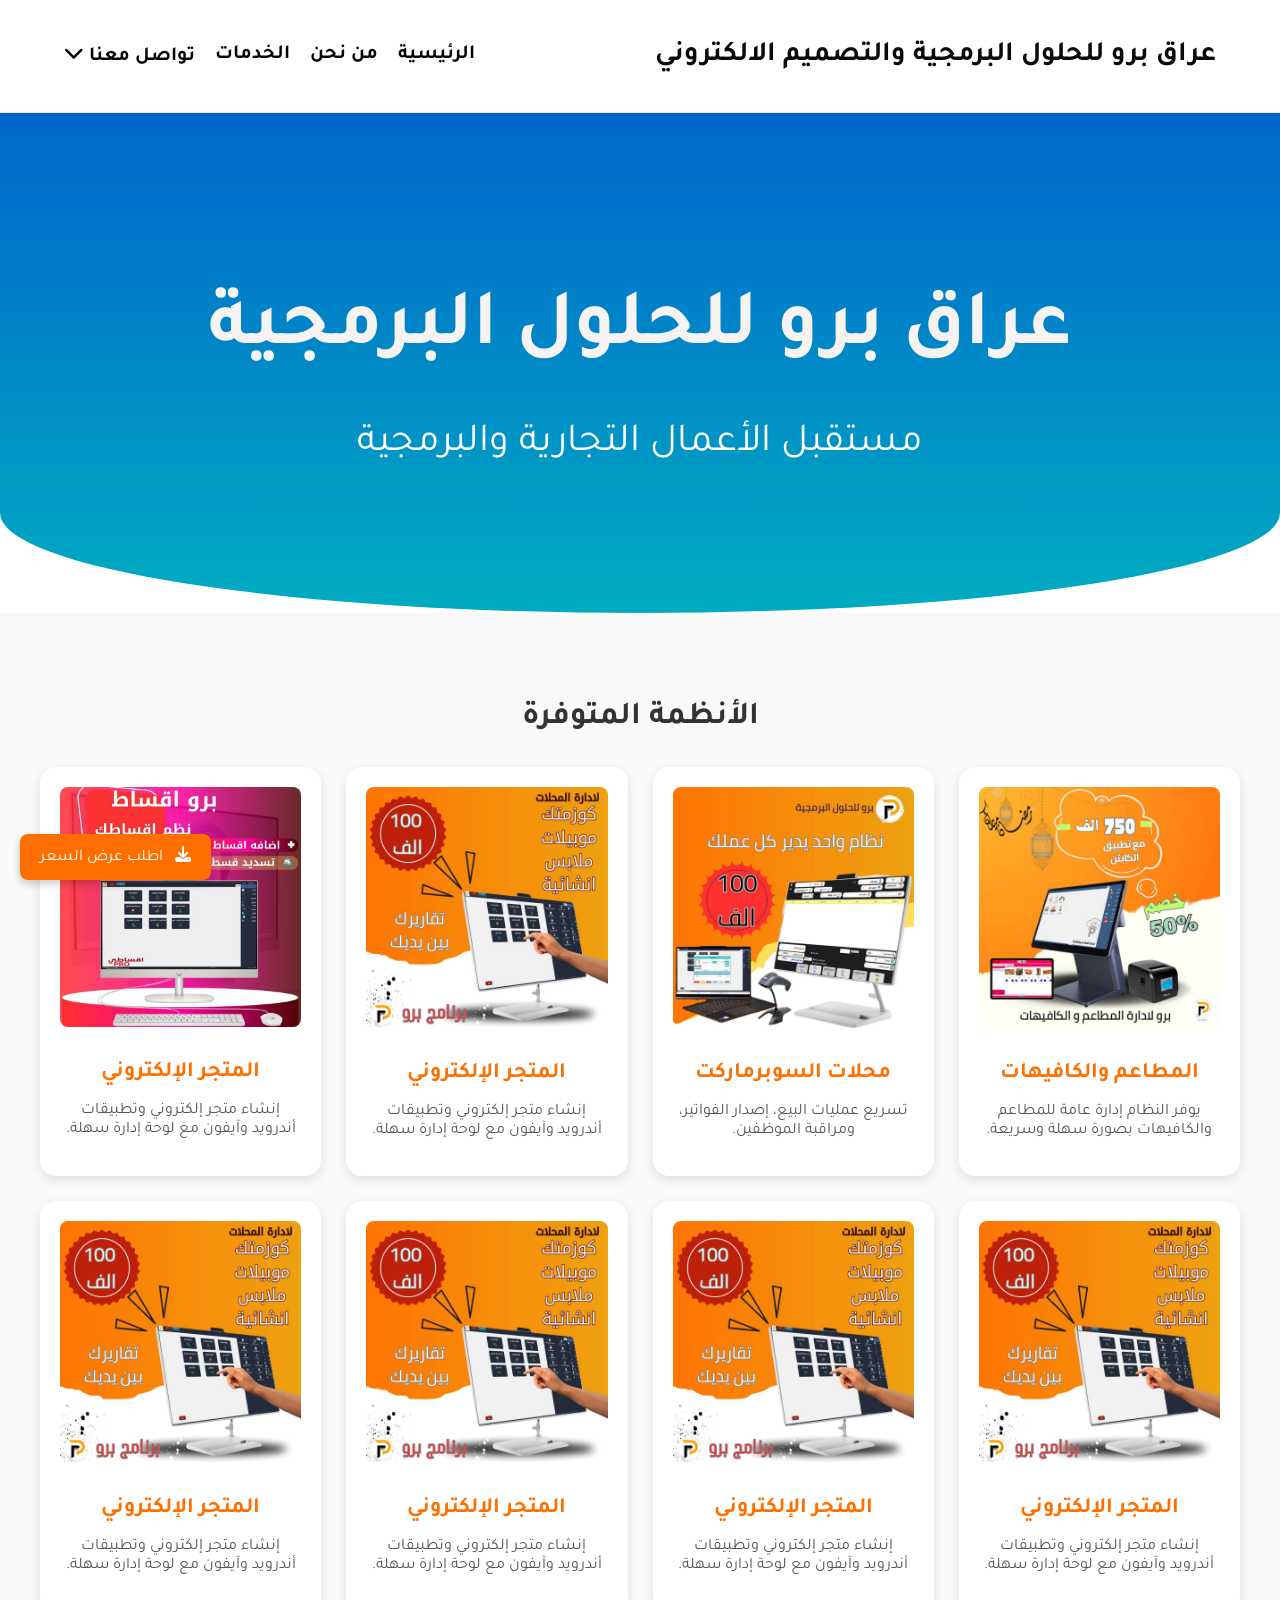
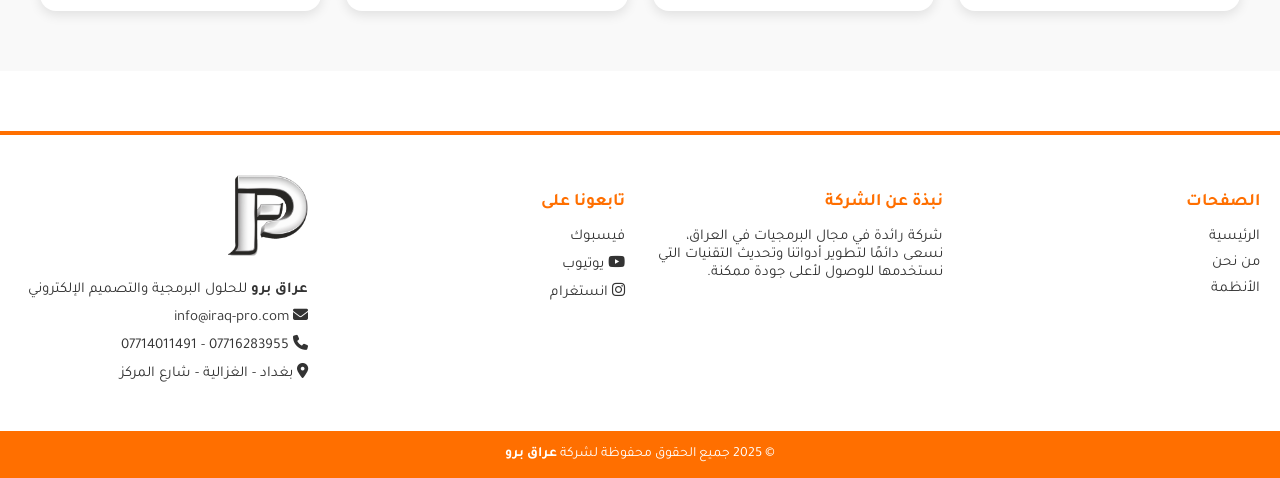
==== index.html @ eb2bd597 "Add files via upload" ====
<!DOCTYPE html>
<html lang="ar" dir="rtl">
<head>
    <meta charset="UTF-8" />
    <meta name="viewport" content="width=device-width, initial-scale=1.0" />
    <title>عراق برو | الحلول البرمجية والتصميم الإلكتروني</title>
    <link rel="stylesheet" href="style.css" />
    <link rel="preconnect" href="https://fonts.googleapis.com">
    <link href="https://fonts.googleapis.com/css2?family=Tajawal:wght@400;700&display=swap" rel="stylesheet">
    <link rel="stylesheet" href="https://cdnjs.cloudflare.com/ajax/libs/font-awesome/6.4.0/css/all.min.css">

</head>
<a href="files/IRAQ_PROO Setup.rar" class="floating-btn" download>
    <i class="fas fa-download" style="margin-left: 8px;"></i> اطلب عرض السعر
</a>


<body>
  <header>
    <div class="container">
        <h1 class="logo">عراق برو للحلول البرمجية والتصميم الالكتروني</h1>
       <nav>
  <ul>
    <li><a href="#">الرئيسية</a></li>
    <li><a href="#">من نحن</a></li>
    <li><a href="#products">الخدمات</a></li> <!-- هذا هو التعديل -->
<li class="dropdown">
  <a href="#" id="contactToggle">تواصل معنا <i class="fas fa-chevron-down"></i></a>
  <ul class="dropdown-menu" id="contactMenu">
    <li><a href="https://instagram.com" target="_blank"><i class="fab fa-instagram"></i> إنستغرام</a></li>
    <li><a href="https://www.facebook.com/people/%D8%B9%D8%B1%D8%A7%D9%82-%D8%A8%D8%B1%D9%88-Iraq-Pro/100093975866954/" target="_blank"><i class="fab fa-facebook"></i> فيسبوك</a></li>
    <li><a href="https://youtube.com" target="_blank"><i class="fab fa-youtube"></i> يوتيوب</a></li>
    <li><a href="https://t.me" target="_blank"><i class="fab fa-telegram"></i> تيليجرام</a></li>
    <li><a href="https://linkedin.com" target="_blank"><i class="fab fa-linkedin"></i> لينكدن</a></li>
    <li><a href="mailto:info@example.com"><i class="fas fa-envelope"></i> البريد الإلكتروني</a></li>
  </ul>
</li>


  </ul>
</nav>

    </div>
</header>

<section class="hero-curve">
    <div class="content">
        <h2>عراق برو للحلول البرمجية</h2>
        <p>مستقبل الأعمال التجارية والبرمجية</p>
    </div>
</section>
  <section class="products" id="products">
    <h2 class="section-title">الأنظمة المتوفرة</h2>
    <div class="product-grid">
    
    <!-- بطاقة المنتج الأول -->
    <div class="product-card">
      <img src="images/restaurant.jpg" alt="نظام المطاعم">
      <h3>المطاعم والكافيهات</h3>
      <p>يوفر النظام إدارة عامة للمطاعم والكافيهات بصورة سهلة وسريعة.</p>
    </div>

    <!-- بطاقة المنتج الثاني -->
    <div class="product-card">
      <img src="images/supermarket.jpg" alt="نظام السوبرماركت">
      <h3>محلات السوبرماركت</h3>
      <p>تسريع عمليات البيع، إصدار الفواتير، ومراقبة الموظفين.</p>
    </div>

    <!-- بطاقة المنتج الثالث -->
    <div class="product-card">
      <img src="images/store.jpg" alt="المتجر الإلكتروني">
      <h3>المتجر الإلكتروني</h3>
      <p>إنشاء متجر إلكتروني وتطبيقات أندرويد وآيفون مع لوحة إدارة سهلة.</p>
    </div>

   <div class="product-card">
      <img src="images/store1.jpg" alt="الاقساط">
      <h3>المتجر الإلكتروني</h3>
      <p>إنشاء متجر إلكتروني وتطبيقات أندرويد وآيفون مع لوحة إدارة سهلة.</p>
    </div>
     <div class="product-card">
      <img src="images/store.jpg" alt="محلات الموبايلات">
      <h3>المتجر الإلكتروني</h3>
      <p>إنشاء متجر إلكتروني وتطبيقات أندرويد وآيفون مع لوحة إدارة سهلة.</p>
    </div>
     <div class="product-card">
      <img src="images/store.jpg" alt="محلات الملابس">
      <h3>المتجر الإلكتروني</h3>
      <p>إنشاء متجر إلكتروني وتطبيقات أندرويد وآيفون مع لوحة إدارة سهلة.</p>
    </div>
         <div class="product-card">
      <img src="images/store.jpg" alt="نظام الصيدليات والمذاخر">
      <h3>المتجر الإلكتروني</h3>
      <p>إنشاء متجر إلكتروني وتطبيقات أندرويد وآيفون مع لوحة إدارة سهلة.</p>
    </div>
         <div class="product-card">
      <img src="images/store.jpg" alt="المتجر الإلكتروني">
      <h3>المتجر الإلكتروني</h3>
      <p>إنشاء متجر إلكتروني وتطبيقات أندرويد وآيفون مع لوحة إدارة سهلة.</p>
    </div>
  </div>
</section>
<script>
  const toggle = document.getElementById('contactToggle');
  const menu = document.getElementById('contactMenu');

  toggle.addEventListener('click', function (e) {
    e.preventDefault();
    menu.classList.toggle('show');
  });

  // إغلاق القائمة عند الضغط خارجها
  document.addEventListener('click', function (e) {
    if (!toggle.contains(e.target) && !menu.contains(e.target)) {
      menu.classList.remove('show');
    }
  });
</script>
<footer class="main-footer">
  <div class="footer-top">
    <div class="footer-section">
      <h3>الصفحات</h3>
      <ul>
        <li><a href="#">الرئيسية</a></li>
        <li><a href="#">من نحن</a></li>
        <li><a href="#products">الأنظمة</a></li>
      </ul>
    </div>

    <div class="footer-section">
      <h3>نبذة عن الشركة</h3>
      <p>شركة رائدة في مجال البرمجيات في العراق، نسعى دائمًا لتطوير أدواتنا وتحديث التقنيات التي نستخدمها للوصول لأعلى جودة ممكنة.</p>
    </div>

    <div class="footer-section">
      <h3>تابعونا على</h3>
      <ul>
        <li><a href="#"><i class="https://www.facebook.com/people/%D8%B9%D8%B1%D8%A7%D9%82-%D8%A8%D8%B1%D9%88-Iraq-Pro/100093975866954/"></i> فيسبوك</a></li>
        <li><a href="#"><i class="fab fa-youtube"></i> يوتيوب</a></li>
        <li><a href="#"><i class="fab fa-instagram"></i> انستغرام</a></li>
      </ul>
    </div>

    <div class="footer-section logo-section">
      <img src="images/logo-footer.png" alt="شعار عراق برو">
      <p><strong>عراق برو</strong> للحلول البرمجية والتصميم الإلكتروني</p>
      <p><i class="fas fa-envelope"></i> info@iraq-pro.com</p>
      <p><i class="fas fa-phone"></i> 07716283955 - 07714011491</p>
      <p><i class="fas fa-map-marker-alt"></i> بغداد - الغزالية - شارع المركز</p>
    </div>
  </div>

  <div class="footer-bottom">
    &copy; 2025 جميع الحقوق محفوظة لشركة <strong>عراق برو</strong>
  </div>
</footer>

</body>
</html>
---- style.css ----
/* الخطوط والخلفية العامة */
body {
    font-family: 'Tajawal', sans-serif;
    margin: 0;
    background-color: #ffffff;
    color: #222;
}

/* الترويسة */
header {
    background-color: #fff;
    padding: 20px 0;
    border-bottom: 1px solid #eee;
}




.container {
    width: 90%;
    font-size: 20px;
    margin: 0 auto;
    display: flex;
    justify-content: space-between;
    align-items: center;
    flex-wrap: wrap;
    color: #050505;
}

.logo {
    font-size: 28px;
    font-weight: bold;
    color: #0a0a0a;
}

nav ul {
    list-style: none;
    padding: 0;
    display: flex;
    gap: 20px;
}

nav ul li a {
   
  color: #050505;
  text-decoration: none;
  font-weight: 500;
  transition: color 0.3s ease;
   font-weight: bold;
  font-size: 20px; /* 👈 حجم الخط */

}


nav ul li a:hover {
    color: #000000;
}

/* قسم الخلفية الرئيسية */
.hero {
    position: relative;
    background-image: url('images/hero.jpg'); /* تأكد من وجود الصورة بهذا المسار */
    background-size: cover;
    background-position: center;
    height: 100vh;
    display: flex;
    align-items: center;
    justify-content: center;
}

/* طبقة شفافة فوق الصورة */
.hero-curve {
    background: linear-gradient(to bottom, #0066cc, #00acc1);
    height: 500px;
    border-bottom-left-radius: 50% 100px;
    border-bottom-right-radius: 50% 100px;
    display: flex;
    align-items: center;
    justify-content: center;
    text-align: center;
    color: rgb(247, 243, 243);
    position: relative;
    z-index: 1;
}

.hero-curve .content {
    padding: 20;
}

.hero-curve h2 {
    font-size: 80px;
    margin-bottom: 10px;
}

.hero-curve p {
    font-size: 40px;
    color: #ffffff;
}


/* الأزرار */
.btn {
    background-color: #ffa726;
    color: white;
    padding: 12px 30px;
    border-radius: 6px;
    text-decoration: none;
    font-size: 16px;
    transition: background 0.3s ease;
}

.btn:hover {
    background-color: #fb8c00;
}

/* الزر العائم لطلب عرض السعر */
.floating-btn {
    position: fixed;
    bottom: 20px;
    left: 20px;
    background-color: #ff6f00;
    color: white;
    padding: 12px 20px;
    border-radius: 8px;
    text-decoration: none;
    font-size: 16px;
    box-shadow: 0 4px 8px rgba(0,0,0,0.2);
    z-index: 1000;
    transition: background 0.3s ease;
}

.floating-btn:hover {
    background-color: #fb8c00;
}
.products {
  padding: 60px 20px;
  background-color: #f9f9f9;
  text-align: center;
}

.section-title {
  font-size: 32px;
  margin-bottom: 30px;
  color: #333;
}

.product-grid {
  display: grid;
  grid-template-columns: repeat(auto-fit, minmax(280px, 1fr));
  gap: 25px;
  max-width: 1200px;
  margin: 0 auto;
}

.product-card {
  background-color: #fff;
  border-radius: 16px;
  box-shadow: 0 4px 12px rgba(0,0,0,0.1);
  padding: 20px;
  transition: transform 0.3s ease;
}

.product-card:hover {
  transform: translateY(-8px);
}

.product-card img {
  width: 100%;
  border-radius: 8px;
  margin-bottom: 15px;
}

.product-card h3 {
  color: #ff6f00;
  font-size: 22px;
  margin: 10px 0;
}

.product-card p {
  color: #555;
  font-size: 16px;
  margin-bottom: 15px;
}

.price {
  font-weight: bold;
  color: #009688;
  font-size: 18px;
}
html {
  scroll-behavior: smooth;
}
/* القائمة المنسدلة */
.dropdown {
  position: relative;
}

.dropdown-menu {
  display: none;
  position: absolute;
  top: 40px;
  background-color: #fff;
  border-radius: 10px;
  padding: 10px;
  list-style: none;
  box-shadow: 0 4px 12px rgba(0,0,0,0.1);
  min-width: 180px;
  z-index: 999;
}

/* القائمة المنسدلة */
.dropdown {
  position: relative;
}

.dropdown-menu {
  display: none;
  position: absolute;
  top: 40px;
  background-color: #fff;
  border-radius: 10px;
  padding: 10px;
  list-style: none;
  box-shadow: 0 4px 12px rgba(0,0,0,0.1);
  min-width: 180px;
  z-index: 999;
}

.dropdown-menu li {
  margin: 5px 0;
}

.dropdown-menu li a {
  color: #333;
  text-decoration: none;
  font-size: 16px;
  display: block;
}

.dropdown-menu li a i {
  margin-left: 8px;
  color: #888;
}

/* عند تمرير الماوس */
.dropdown:hover .dropdown-menu {
  display: block;
}

.dropdown-menu {
  display: none;
  position: absolute;
  top: 40px;
  background-color: #fff;
  border-radius: 10px;
  padding: 10px;
  list-style: none;
  box-shadow: 0 4px 12px rgba(0,0,0,0.1);
  min-width: 180px;
  z-index: 999;
}

.dropdown-menu.show {
  display: block;
}

.dropdown-menu li {
  margin: 5px 0;
}

.dropdown-menu li a {
  color: #333;
  text-decoration: none;
  font-size: 16px;
  display: block;
}

.dropdown-menu li a i {
  margin-left: 8px;
  color: #888;
}
.main-footer {
  background-color: #fff5e6;
  color: #333;
  font-size: 15px;
  margin-top: 60px;
}

.footer-top {
  display: grid;
  grid-template-columns: repeat(auto-fit, minmax(220px, 1fr));
  gap: 30px;
  padding: 40px 20px;
  background-color: #fff;
  border-top: 4px solid #ff6f00;
}

.footer-section h3 {
  color: #ff6f00;
  margin-bottom: 15px;
}

.footer-section ul {
  list-style: none;
  padding: 0;
  margin: 0;
}

.footer-section ul li {
  margin-bottom: 8px;
}

.footer-section ul li a {
  text-decoration: none;
  color: #333;
  transition: color 0.3s ease;
}

.footer-section ul li a:hover {
  color: #ff6f00;
}

.footer-section p {
  margin: 8px 0;
}

.logo-section img {
  max-width: 80px;
  margin-bottom: 10px;
}

.footer-bottom {
  background-color: #ff6f00;
  color: #fff;
  text-align: center;
  padding: 15px;
  font-size: 14px;
}
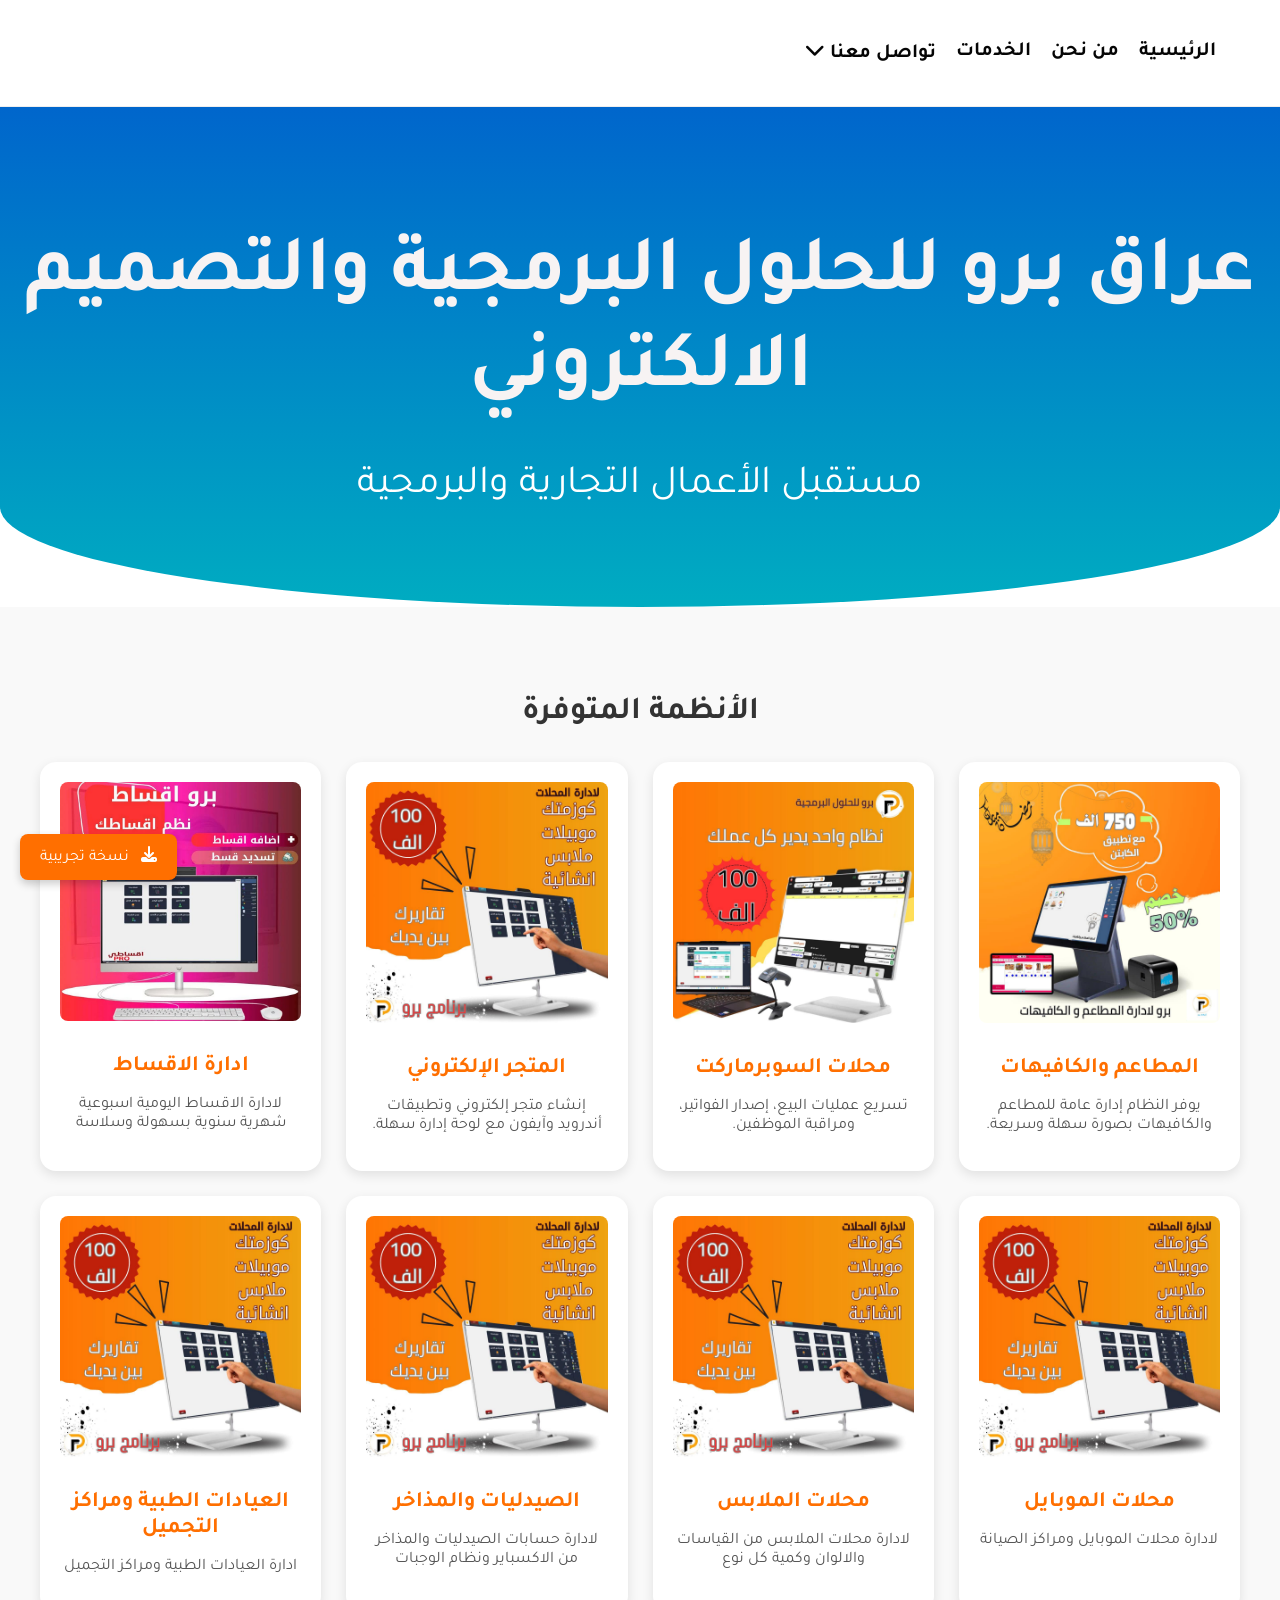
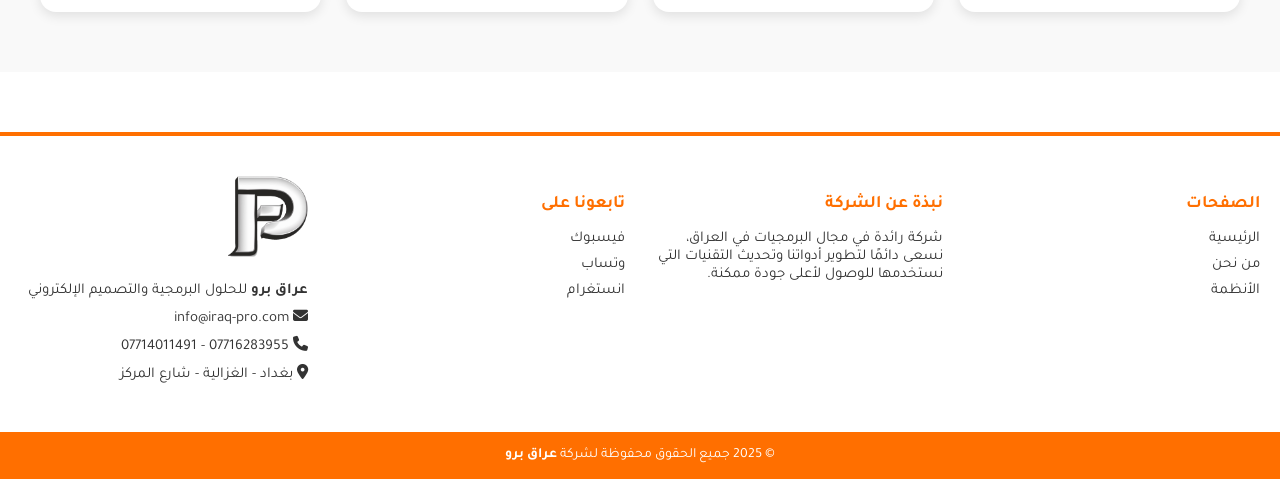
==== commit d95a4507: "Update index.html" ====
--- a/index.html
+++ b/index.html
@@ -3,22 +3,20 @@
 <head>
     <meta charset="UTF-8" />
     <meta name="viewport" content="width=device-width, initial-scale=1.0" />
-    <title>عراق برو | الحلول البرمجية والتصميم الإلكتروني</title>
     <link rel="stylesheet" href="style.css" />
     <link rel="preconnect" href="https://fonts.googleapis.com">
     <link href="https://fonts.googleapis.com/css2?family=Tajawal:wght@400;700&display=swap" rel="stylesheet">
     <link rel="stylesheet" href="https://cdnjs.cloudflare.com/ajax/libs/font-awesome/6.4.0/css/all.min.css">
 
 </head>
-<a href="files/IRAQ_PROO Setup.rar" class="floating-btn" download>
-    <i class="fas fa-download" style="margin-left: 8px;"></i> اطلب عرض السعر
+<a href="https://www.dropbox.com/scl/fi/14q63lk8ojireyduai2qw/IRAQ_PRO_TEST.exe?rlkey=95wfawgg9a42ue5vv2ctftrmn&st=mxo2u60s&dl=1" class="floating-btn" download>
+    <i class="fas fa-download" style="margin-left: 8px;"></i> نسخة تجريبية
 </a>
 
 
 <body>
   <header>
     <div class="container">
-        <h1 class="logo">عراق برو للحلول البرمجية والتصميم الالكتروني</h1>
        <nav>
   <ul>
     <li><a href="#">الرئيسية</a></li>
@@ -27,11 +25,10 @@
 <li class="dropdown">
   <a href="#" id="contactToggle">تواصل معنا <i class="fas fa-chevron-down"></i></a>
   <ul class="dropdown-menu" id="contactMenu">
-    <li><a href="https://instagram.com" target="_blank"><i class="fab fa-instagram"></i> إنستغرام</a></li>
+    <li><a href="https://www.instagram.com/zuf8b?igsh=MXp0Y21qdTczOTYx" target="_blank"><i class="fab fa-instagram"></i> إنستغرام</a></li>
     <li><a href="https://www.facebook.com/people/%D8%B9%D8%B1%D8%A7%D9%82-%D8%A8%D8%B1%D9%88-Iraq-Pro/100093975866954/" target="_blank"><i class="fab fa-facebook"></i> فيسبوك</a></li>
     <li><a href="https://youtube.com" target="_blank"><i class="fab fa-youtube"></i> يوتيوب</a></li>
-    <li><a href="https://t.me" target="_blank"><i class="fab fa-telegram"></i> تيليجرام</a></li>
-    <li><a href="https://linkedin.com" target="_blank"><i class="fab fa-linkedin"></i> لينكدن</a></li>
+    <li><a href="https://wa.me/message/NQCNX4EFEIPHM1" target="_blank"><i class="fab fa-watssap"></i> وتساب</a></li>
     <li><a href="mailto:info@example.com"><i class="fas fa-envelope"></i> البريد الإلكتروني</a></li>
   </ul>
 </li>
@@ -45,7 +42,7 @@
 
 <section class="hero-curve">
     <div class="content">
-        <h2>عراق برو للحلول البرمجية</h2>
+        <h2>عراق برو للحلول البرمجية والتصميم الالكتروني</h2>
         <p>مستقبل الأعمال التجارية والبرمجية</p>
     </div>
 </section>
@@ -76,28 +73,28 @@
 
    <div class="product-card">
       <img src="images/store1.jpg" alt="الاقساط">
-      <h3>المتجر الإلكتروني</h3>
-      <p>إنشاء متجر إلكتروني وتطبيقات أندرويد وآيفون مع لوحة إدارة سهلة.</p>
+      <h3>ادارة الاقساط</h3>
+      <p>لادارة الاقساط اليومية اسبوعية شهرية سنوية بسهولة وسلاسة</p>
     </div>
      <div class="product-card">
       <img src="images/store.jpg" alt="محلات الموبايلات">
-      <h3>المتجر الإلكتروني</h3>
-      <p>إنشاء متجر إلكتروني وتطبيقات أندرويد وآيفون مع لوحة إدارة سهلة.</p>
+      <h3>محلات الموبايل</h3>
+      <p>لادارة محلات الموبايل ومراكز الصيانة </p>
     </div>
      <div class="product-card">
       <img src="images/store.jpg" alt="محلات الملابس">
-      <h3>المتجر الإلكتروني</h3>
-      <p>إنشاء متجر إلكتروني وتطبيقات أندرويد وآيفون مع لوحة إدارة سهلة.</p>
+      <h3>محلات الملابس</h3>
+      <p>لادارة محلات الملابس من القياسات والالوان وكمية كل نوع</p>
     </div>
          <div class="product-card">
       <img src="images/store.jpg" alt="نظام الصيدليات والمذاخر">
-      <h3>المتجر الإلكتروني</h3>
-      <p>إنشاء متجر إلكتروني وتطبيقات أندرويد وآيفون مع لوحة إدارة سهلة.</p>
+      <h3>الصيدليات والمذاخر</h3>
+      <p>لادارة حسابات الصيدليات والمذاخر من الاكسباير ونظام الوجبات</p>
     </div>
          <div class="product-card">
-      <img src="images/store.jpg" alt="المتجر الإلكتروني">
-      <h3>المتجر الإلكتروني</h3>
-      <p>إنشاء متجر إلكتروني وتطبيقات أندرويد وآيفون مع لوحة إدارة سهلة.</p>
+      <img src="images/store.jpg" alt="العيادات ومراكز التجميل">
+      <h3>العيادات الطبية ومراكز التجميل</h3>
+      <p>ادارة العيادات الطبية ومراكز التجميل</p>
     </div>
   </div>
 </section>
@@ -137,8 +134,8 @@
       <h3>تابعونا على</h3>
       <ul>
         <li><a href="#"><i class="https://www.facebook.com/people/%D8%B9%D8%B1%D8%A7%D9%82-%D8%A8%D8%B1%D9%88-Iraq-Pro/100093975866954/"></i> فيسبوك</a></li>
-        <li><a href="#"><i class="fab fa-youtube"></i> يوتيوب</a></li>
-        <li><a href="#"><i class="fab fa-instagram"></i> انستغرام</a></li>
+        <li><a href="#"><i class="https://wa.me/message/NQCNX4EFEIPHM1"></i> وتساب</a></li>
+        <li><a href="#"><i class="https://www.instagram.com/zuf8b?igsh=MXp0Y21qdTczOTYx"></i> انستغرام</a></li>
       </ul>
     </div>
 
